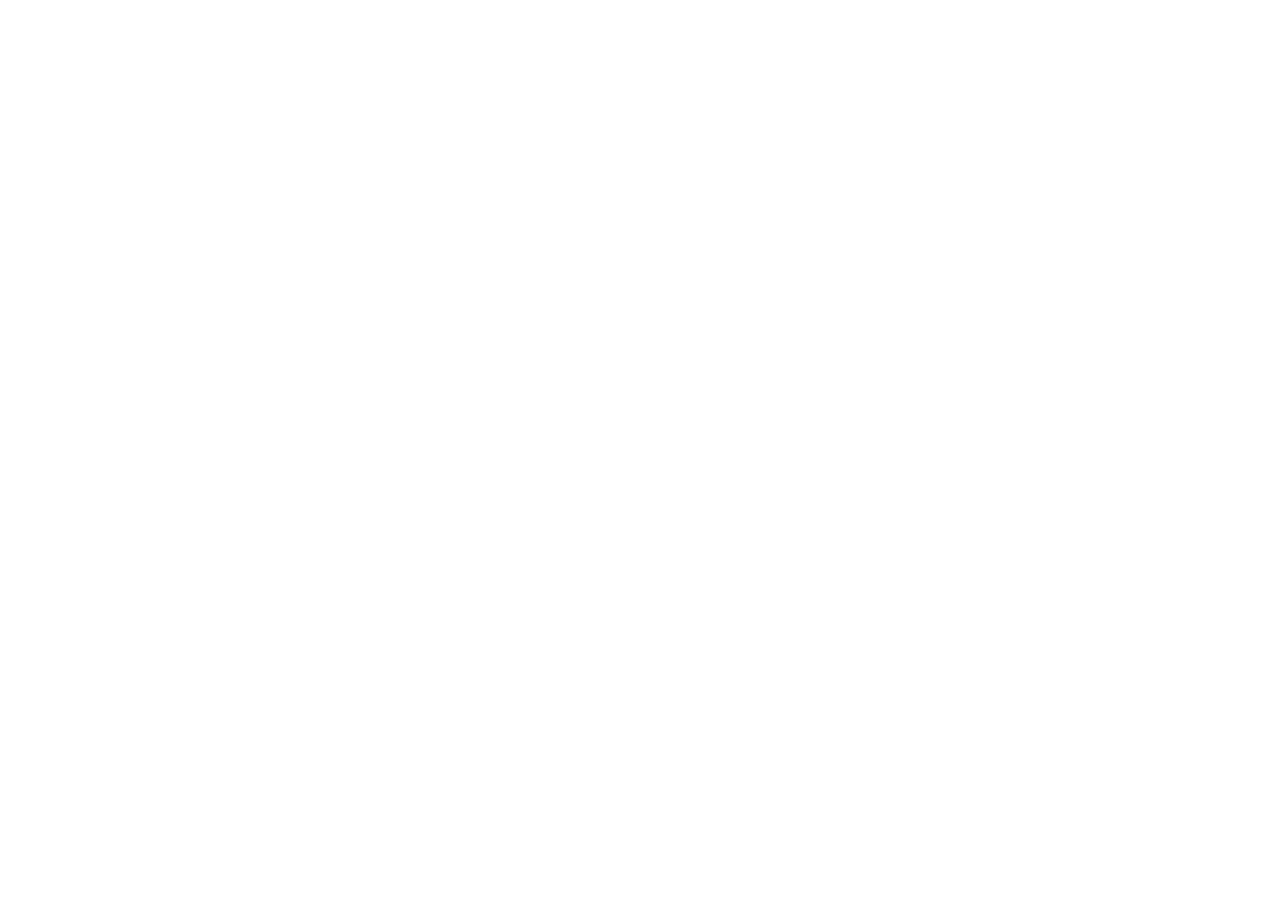
==== servicios.html @ ac3885fc "inicio del sitio web" ====
<!DOCTYPE html>

<html lang="es">

<head>
    <meta charset="UTF-8">
    <meta name="viewport" content="width=device-width, initial-scale=1.0">
    <title>Servicios</title>
    <link rel="stylesheet" href="css/styles.css">
</head>

<body>
    <script src="js/script.js"></script>
</body>

</html>
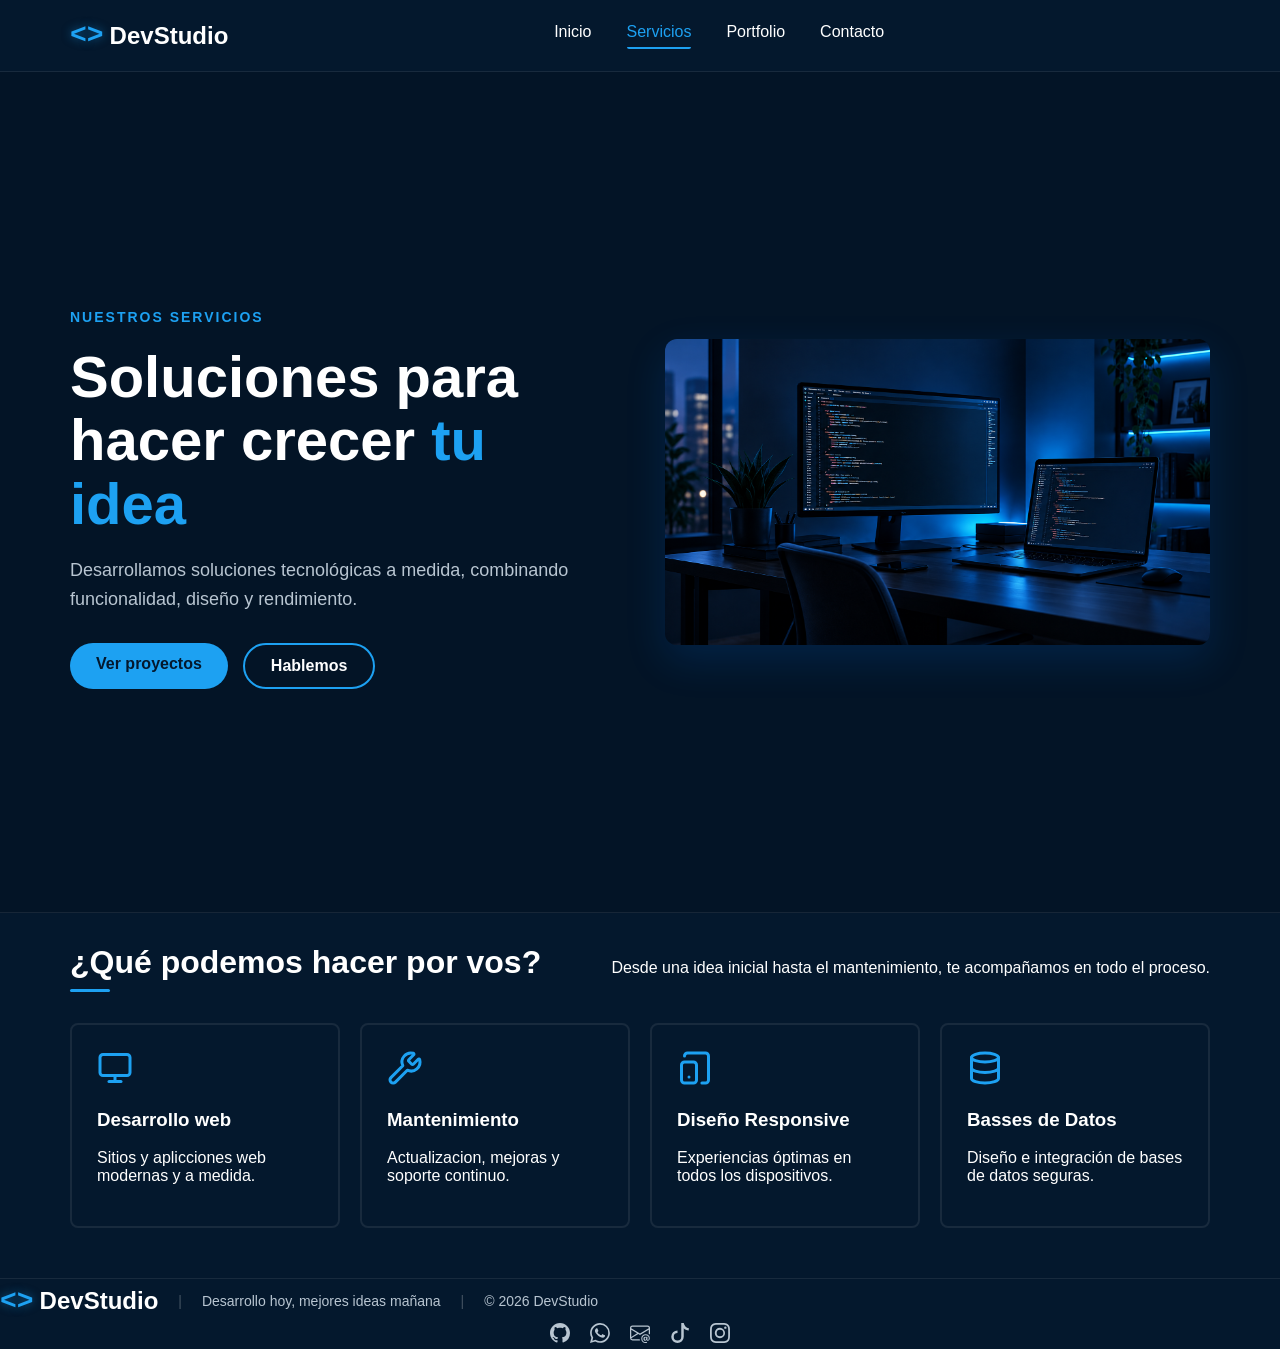
==== commit de032267: "Avances en servicios.html y creación de una rama feature para sass" ====
--- a/servicios.html
+++ b/servicios.html
@@ -10,6 +10,181 @@
 </head>
 
 <body>
+
+    <header class="header">
+        <a href="index.html" class="logo">
+            <span class="logo-symbol">&lt;&gt;</span>
+            <span>DevStudio</span>
+        </a>
+        <nav>
+            <ul class="nav-list">
+                <li>
+                    <a href="index.html">Inicio</a>
+                </li>
+                <li>
+                    <a href="servicios.html" class="active">Servicios</a>
+                </li>
+                <li>
+                    <a href="portfolio.html">Portfolio</a>
+                </li>
+                <li>
+                    <a href="#contacto">Contacto</a>
+                </li>
+            </ul>
+        </nav>
+    </header>
+
+    <main>
+        <section class="hero">
+            <div class="hero-content">
+                <p class="hero-label">
+                    NUESTROS SERVICIOS
+                </p>
+                <h1>
+                    Soluciones para hacer crecer
+                    <span>tu idea</span>
+                </h1>
+                <p class="hero-description">
+                    Desarrollamos soluciones tecnológicas a medida, combinando funcionalidad, diseño y rendimiento.
+                </p>
+                <div class="hero-buttons">
+                    <a href="portfolio.html" class="btn btn-primary">
+                        Ver proyectos
+                    </a>
+                    <a href="#contacto" class="btn btn-outline">
+                        Hablemos
+                    </a>
+                </div>
+            </div>
+            <div class="hero-image">
+                <img src="img/HERO.png" alt="Espacio de trabajo de desarrollo de software">
+            </div>
+        </section>
+
+        <section class="services">
+            <div class="services-header">
+                <div>
+                    <h2>¿Qué podemos hacer por vos?</h2>
+                    <div class="section-line"></div>
+                </div>
+                <p>Desde una idea inicial hasta el mantenimiento, te acompañamos en todo el proceso.</p>
+            </div>
+
+            <div class="services-cards">
+
+                <article class="service-card">
+                    <div class="service-icon">
+                        <svg xmlns="http://www.w3.org/2000/svg" width="24" height="24" viewBox="0 0 24 24" fill="none"
+                            stroke="currentColor" stroke-width="2" stroke-linecap="round" stroke-linejoin="round"
+                            class="lucide lucide-monitor">
+                            <rect width="20" height="14" x="2" y="3" rx="2" />
+                            <line x1="8" x2="16" y1="21" y2="21" />
+                            <line x1="12" x2="12" y1="17" y2="21" />
+                        </svg>
+                    </div>
+                    <h3>Desarrollo web</h3>
+                    <p>Sitios y aplicciones web modernas y a medida.</p>
+                </article>
+
+                <article class="service-card">
+                    <div class="service-icon">
+                        <svg xmlns="http://www.w3.org/2000/svg" width="24" height="24" viewBox="0 0 24 24" fill="none"
+                            stroke="currentColor" stroke-width="2" stroke-linecap="round" stroke-linejoin="round"
+                            class="lucide lucide-wrench">
+                            <path
+                                d="M14.7 6.3a1 1 0 0 0 0 1.4l1.6 1.6a1 1 0 0 0 1.4 0l3.106-3.105c.32-.322.863-.22.983.218a6 6 0 0 1-8.259 7.057l-7.91 7.91a1 1 0 0 1-2.999-3l7.91-7.91a6 6 0 0 1 7.057-8.259c.438.12.54.662.219.984z" />
+                        </svg>
+                    </div>
+                    <h3>Mantenimiento</h3>
+                    <p>Actualizacion, mejoras y soporte continuo.</p>
+                </article>
+
+                <article class="service-card">
+                    <div class="service-icon">
+                        <svg xmlns="http://www.w3.org/2000/svg" width="24" height="24" viewBox="0 0 24 24" fill="none"
+                            stroke="currentColor" stroke-width="2" stroke-linecap="round" stroke-linejoin="round"
+                            class="lucide lucide-tablet-smartphone">
+                            <rect width="10" height="14" x="3" y="8" rx="2" />
+                            <path d="M5 4a2 2 0 0 1 2-2h12a2 2 0 0 1 2 2v16a2 2 0 0 1-2 2h-2.4" />
+                            <path d="M8 18h.01" />
+                        </svg>
+                    </div>
+                    <h3>Diseño Responsive</h3>
+                    <p>Experiencias óptimas en todos los dispositivos.</p>
+                </article>
+
+                <article class="service-card">
+                    <div class="service-icon">
+                        <svg xmlns="http://www.w3.org/2000/svg" width="24" height="24" viewBox="0 0 24 24" fill="none"
+                            stroke="currentColor" stroke-width="2" stroke-linecap="round" stroke-linejoin="round"
+                            class="lucide lucide-database">
+                            <ellipse cx="12" cy="5" rx="9" ry="3" />
+                            <path d="M3 5V19A9 3 0 0 0 21 19V5" />
+                            <path d="M3 12A9 3 0 0 0 21 12" />
+                        </svg>
+                    </div>
+                    <h3>Basses de Datos</h3>
+                    <p>Diseño e integración de bases de datos seguras.</p>
+                </article>
+            </div>
+        </section>
+
+    </main>
+
+    <footer>
+        <div class="footer-left">
+            <a href="index.html" class="logo">
+                <span class="logo-symbol">&lt;&gt;</span>
+                <span>DevStudio</span>
+            </a>
+            <span>|</span>
+            <p>Desarrollo hoy, mejores ideas mañana</p>
+            <span>|</span>
+            <p>© 2026 DevStudio</p>
+        </div>
+
+        <div class="footer-right">
+            <a href="">
+                <svg xmlns="http://www.w3.org/2000/svg" width="16" height="16" fill="currentColor" class="bi bi-github"
+                    viewBox="0 0 16 16">
+                    <path
+                        d="M8 0C3.58 0 0 3.58 0 8c0 3.54 2.29 6.53 5.47 7.59.4.07.55-.17.55-.38 0-.19-.01-.82-.01-1.49-2.01.37-2.53-.49-2.69-.94-.09-.23-.48-.94-.82-1.13-.28-.15-.68-.52-.01-.53.63-.01 1.08.58 1.23.82.72 1.21 1.87.87 2.33.66.07-.52.28-.87.51-1.07-1.78-.2-3.64-.89-3.64-3.95 0-.87.31-1.59.82-2.15-.08-.2-.36-1.02.08-2.12 0 0 .67-.21 2.2.82.64-.18 1.32-.27 2-.27s1.36.09 2 .27c1.53-1.04 2.2-.82 2.2-.82.44 1.1.16 1.92.08 2.12.51.56.82 1.27.82 2.15 0 3.07-1.87 3.75-3.65 3.95.29.25.54.73.54 1.48 0 1.07-.01 1.93-.01 2.2 0 .21.15.46.55.38A8.01 8.01 0 0 0 16 8c0-4.42-3.58-8-8-8" />
+                </svg>
+            </a>
+            <a href="">
+                <svg xmlns="http://www.w3.org/2000/svg" width="16" height="16" fill="currentColor"
+                    class="bi bi-whatsapp" viewBox="0 0 16 16">
+                    <path
+                        d="M13.601 2.326A7.85 7.85 0 0 0 7.994 0C3.627 0 .068 3.558.064 7.926c0 1.399.366 2.76 1.057 3.965L0 16l4.204-1.102a7.9 7.9 0 0 0 3.79.965h.004c4.368 0 7.926-3.558 7.93-7.93A7.9 7.9 0 0 0 13.6 2.326zM7.994 14.521a6.6 6.6 0 0 1-3.356-.92l-.24-.144-2.494.654.666-2.433-.156-.251a6.56 6.56 0 0 1-1.007-3.505c0-3.626 2.957-6.584 6.591-6.584a6.56 6.56 0 0 1 4.66 1.931 6.56 6.56 0 0 1 1.928 4.66c-.004 3.639-2.961 6.592-6.592 6.592m3.615-4.934c-.197-.099-1.17-.578-1.353-.646-.182-.065-.315-.099-.445.099-.133.197-.513.646-.627.775-.114.133-.232.148-.43.05-.197-.1-.836-.308-1.592-.985-.59-.525-.985-1.175-1.103-1.372-.114-.198-.011-.304.088-.403.087-.088.197-.232.296-.346.1-.114.133-.198.198-.33.065-.134.034-.248-.015-.347-.05-.099-.445-1.076-.612-1.47-.16-.389-.323-.335-.445-.34-.114-.007-.247-.007-.38-.007a.73.73 0 0 0-.529.247c-.182.198-.691.677-.691 1.654s.71 1.916.81 2.049c.098.133 1.394 2.132 3.383 2.992.47.205.84.326 1.129.418.475.152.904.129 1.246.08.38-.058 1.171-.48 1.338-.943.164-.464.164-.86.114-.943-.049-.084-.182-.133-.38-.232" />
+                </svg>
+            </a>
+            <a href="">
+                <svg xmlns="http://www.w3.org/2000/svg" width="16" height="16" fill="currentColor"
+                    class="bi bi-envelope-at" viewBox="0 0 16 16">
+                    <path
+                        d="M2 2a2 2 0 0 0-2 2v8.01A2 2 0 0 0 2 14h5.5a.5.5 0 0 0 0-1H2a1 1 0 0 1-.966-.741l5.64-3.471L8 9.583l7-4.2V8.5a.5.5 0 0 0 1 0V4a2 2 0 0 0-2-2zm3.708 6.208L1 11.105V5.383zM1 4.217V4a1 1 0 0 1 1-1h12a1 1 0 0 1 1 1v.217l-7 4.2z" />
+                    <path
+                        d="M14.247 14.269c1.01 0 1.587-.857 1.587-2.025v-.21C15.834 10.43 14.64 9 12.52 9h-.035C10.42 9 9 10.36 9 12.432v.214C9 14.82 10.438 16 12.358 16h.044c.594 0 1.018-.074 1.237-.175v-.73c-.245.11-.673.18-1.18.18h-.044c-1.334 0-2.571-.788-2.571-2.655v-.157c0-1.657 1.058-2.724 2.64-2.724h.04c1.535 0 2.484 1.05 2.484 2.326v.118c0 .975-.324 1.39-.639 1.39-.232 0-.41-.148-.41-.42v-2.19h-.906v.569h-.03c-.084-.298-.368-.63-.954-.63-.778 0-1.259.555-1.259 1.4v.528c0 .892.49 1.434 1.26 1.434.471 0 .896-.227 1.014-.643h.043c.118.42.617.648 1.12.648m-2.453-1.588v-.227c0-.546.227-.791.573-.791.297 0 .572.192.572.708v.367c0 .573-.253.744-.564.744-.354 0-.581-.215-.581-.8Z" />
+                </svg>
+                <!--mail-->
+            </a>
+            <a href="">
+                <svg xmlns="http://www.w3.org/2000/svg" width="16" height="16" fill="currentColor" class="bi bi-tiktok"
+                    viewBox="0 0 16 16">
+                    <path
+                        d="M9 0h1.98c.144.715.54 1.617 1.235 2.512C12.895 3.389 13.797 4 15 4v2c-1.753 0-3.07-.814-4-1.829V11a5 5 0 1 1-5-5v2a3 3 0 1 0 3 3z" />
+                </svg>
+            </a>
+            <a href="">
+                <svg xmlns="http://www.w3.org/2000/svg" width="16" height="16" fill="currentColor"
+                    class="bi bi-instagram" viewBox="0 0 16 16">
+                    <path
+                        d="M8 0C5.829 0 5.556.01 4.703.048 3.85.088 3.269.222 2.76.42a3.9 3.9 0 0 0-1.417.923A3.9 3.9 0 0 0 .42 2.76C.222 3.268.087 3.85.048 4.7.01 5.555 0 5.827 0 8.001c0 2.172.01 2.444.048 3.297.04.852.174 1.433.372 1.942.205.526.478.972.923 1.417.444.445.89.719 1.416.923.51.198 1.09.333 1.942.372C5.555 15.99 5.827 16 8 16s2.444-.01 3.298-.048c.851-.04 1.434-.174 1.943-.372a3.9 3.9 0 0 0 1.416-.923c.445-.445.718-.891.923-1.417.197-.509.332-1.09.372-1.942C15.99 10.445 16 10.173 16 8s-.01-2.445-.048-3.299c-.04-.851-.175-1.433-.372-1.941a3.9 3.9 0 0 0-.923-1.417A3.9 3.9 0 0 0 13.24.42c-.51-.198-1.092-.333-1.943-.372C10.443.01 10.172 0 7.998 0zm-.717 1.442h.718c2.136 0 2.389.007 3.232.046.78.035 1.204.166 1.486.275.373.145.64.319.92.599s.453.546.598.92c.11.281.24.705.275 1.485.039.843.047 1.096.047 3.231s-.008 2.389-.047 3.232c-.035.78-.166 1.203-.275 1.485a2.5 2.5 0 0 1-.599.919c-.28.28-.546.453-.92.598-.28.11-.704.24-1.485.276-.843.038-1.096.047-3.232.047s-2.39-.009-3.233-.047c-.78-.036-1.203-.166-1.485-.276a2.5 2.5 0 0 1-.92-.598 2.5 2.5 0 0 1-.6-.92c-.109-.281-.24-.705-.275-1.485-.038-.843-.046-1.096-.046-3.233s.008-2.388.046-3.231c.036-.78.166-1.204.276-1.486.145-.373.319-.64.599-.92s.546-.453.92-.598c.282-.11.705-.24 1.485-.276.738-.034 1.024-.044 2.515-.045zm4.988 1.328a.96.96 0 1 0 0 1.92.96.96 0 0 0 0-1.92m-4.27 1.122a4.109 4.109 0 1 0 0 8.217 4.109 4.109 0 0 0 0-8.217m0 1.441a2.667 2.667 0 1 1 0 5.334 2.667 2.667 0 0 1 0-5.334" />
+                </svg>
+            </a>
+        </div>
+    </footer>
+
     <script src="js/script.js"></script>
 </body>
 
--- a/css/styles.css
+++ b/css/styles.css
@@ -0,0 +1,1928 @@
+body {
+    margin: 0;
+    font-family: Arial, Helvetica, sans-serif;
+    background-color: #04182d;
+    color: #ffffff;
+}
+
+/*HEADER*/
+
+.header {
+    display: flex;
+    align-items: center;
+    padding: 20px 70px;
+    border-bottom: 1px solid rgba(255, 255, 255, 0.08);
+
+
+}
+
+.header nav {
+    flex: 1;
+    display: flex;
+    justify-content: center;
+}
+
+
+
+.nav-list {
+    display: flex;
+    gap: 35px;
+
+    list-style: none;
+    margin: 0;
+    padding: 0;
+
+}
+
+.nav-list a {
+    display: inline-block;
+    text-decoration: none;
+    color: #ffffff;
+
+    padding-bottom: 6px;
+    border-bottom: 2px solid transparent;
+    transition: 0.3s;
+}
+
+.nav-list a:hover,
+.nav-list a.active {
+    color: #1da1f2;
+    border-bottom-color: #1da1f2;
+    border-radius: 2px;
+}
+
+.logo {
+    display: flex;
+    align-items: center;
+    gap: 6px;
+
+    text-decoration: none;
+    color: #ffffff;
+
+    font-size: 24px;
+    font-weight: bold;
+}
+
+.logo-symbol {
+    color: #1da1f2;
+    text-shadow: 0 0 10px rgba(29, 161, 242, 0.5);
+    font-family: monospace;
+    font-size: 28px;
+    font-weight: bold;
+}
+
+/*HERO*/
+
+.hero {
+    display: flex;
+    align-items: center;
+    justify-content: space-between;
+    min-height: 80vh;
+    padding: 60px 70px;
+    gap: 50px;
+    background-color: #031426;
+    border-bottom: 1px solid rgba(255, 255, 255, 0.08);
+
+}
+
+.hero-content {
+    flex: 1;
+    max-width: 600px;
+}
+
+.hero-image {
+    flex: 1;
+}
+
+.hero-image img {
+    width: 100%;
+    display: block;
+    border-radius: 12px;
+
+    box-shadow: 0 15px 40px rgba(0, 120, 255, 0.149);
+
+}
+
+.hero-label {
+    color: #1da1f2;
+    font-size: 14px;
+    font-weight: bold;
+    letter-spacing: 2px;
+    margin-bottom: 20px;
+}
+
+.hero h1 {
+    margin: 0 0 20px;
+    color: #ffffff;
+    font-size: 58px;
+    line-height: 1.1;
+}
+
+.hero h1 span {
+    color: #1da1f2;
+}
+
+.hero-description {
+    color: #b8c5d1;
+    font-size: 18px;
+    line-height: 1.6;
+    margin-bottom: 30px;
+}
+
+.hero-buttons {
+    display: flex;
+    gap: 15px;
+}
+
+.btn {
+    display: inline-block;
+
+    padding: 12px 26px;
+    border-radius: 999px;
+
+    text-decoration: none;
+    font-weight: bold;
+
+    transition: 0.3s;
+}
+
+.btn-primary {
+    background-color: #1da1f2;
+    color: #04182d;
+}
+
+.btn-primary:hover {
+    transform: translateY(-2px);
+    box-shadow: 0 6px 18px rgba(29, 161, 242, 0.5);
+}
+
+.btn-outline {
+    color: #ffffff;
+    border: 2px solid #1da1f2;
+}
+
+.btn-outline:hover {
+    background-color: #1da1f2;
+    color: #04182d;
+}
+
+/*SERVICIOS*/
+
+.services {
+    padding: 30px 70px 50px;
+    border-bottom: 1px solid rgba(255, 255, 255, 0.08);
+}
+
+.services-header {
+    display: flex;
+    justify-content: space-between;
+    align-items: center;
+    margin-bottom: 30px;
+}
+
+.services-header h2 {
+    margin: 0;
+    color: #ffffff;
+    font-size: 32px;
+}
+
+.section-line {
+    width: 40px;
+    height: 3px;
+    margin-top: 8px;
+    background-color: #1da1f2;
+    border-radius: 999px;
+}
+
+.services-link {
+    color: #1da1f2;
+    text-decoration: none;
+    font-size: 14px;
+    transition: 0.3s;
+    font-weight: bold;
+}
+
+.services-link:hover {
+    opacity: 0.7;
+}
+
+.services-cards {
+    display: flex;
+    gap: 20px;
+}
+
+.service-card {
+    flex: 1;
+    padding: 25px;
+    border: 2px solid rgba(255, 255, 255, 0.08);
+    border-radius: 8px;
+    transition: 0.3s;
+}
+
+.service-card:hover {
+    background-color: rgba(255, 255, 255, 0.02);
+    transform: translateY(-3px);
+}
+
+.service-icon {
+    color: #1da1f2;
+    margin-bottom: 16px;
+}
+
+.service-icon svg {
+    width: 36px;
+    height: 36px;
+    stroke-width: 2;
+}
+
+/*PORTFOLIO*/
+
+.portfolio-section {
+    padding: 30px 70px 50px;
+    background-color: #031426;
+    border-bottom: 1px solid rgba(255, 255, 255, 0.08);
+}
+
+.portfolio-header {
+    display: flex;
+    justify-content: space-between;
+    align-items: center;
+
+    margin-bottom: 30px;
+}
+
+.portfolio-header h2 {
+    margin: 0;
+    color: #ffffff;
+    font-size: 32px;
+}
+
+.portfolio-link {
+    color: #1da1f2;
+    text-decoration: none;
+    font-size: 14px;
+    font-weight: bold;
+    transition: 0.3s;
+}
+
+.portfolio-link:hover {
+    opacity: 0.7;
+}
+
+.portfolio-cards {
+    display: flex;
+    gap: 25px;
+}
+
+.portfolio-card {
+    flex: 1;
+
+    background-color: #04182d;
+    border: 1px solid rgba(255, 255, 255, 0.08);
+    border-radius: 10px;
+    overflow: hidden;
+    transition: 0.3s;
+}
+
+.portfolio-card:hover {
+    transform: translateY(-4px);
+
+    border-color: rgba(29, 161, 242, 0.5);
+}
+
+.portfolio-image {
+    height: 220px;
+}
+
+.portfolio-image img {
+    width: 100%;
+    height: 100%;
+
+    display: block;
+    object-fit: cover;
+}
+
+.portfolio-content {
+    display: flex;
+    justify-content: space-between;
+    align-items: center;
+
+    padding: 20px;
+}
+
+.portfolio-text h3 {
+    margin: 0 0 8px;
+    color: #ffffff;
+    font-size: 20px;
+}
+
+.portfolio-category {
+    color: #b8c5d1;
+    font-size: 14px;
+}
+
+.portfolio-project-link {
+    width: 40px;
+    height: 40px;
+
+    display: flex;
+    justify-content: center;
+    align-items: center;
+
+    color: #1da1f2;
+    border: 1px solid #1da1f2;
+    border-radius: 50%;
+
+    text-decoration: none;
+    transition: 0.3s;
+}
+
+.portfolio-project-link svg {
+    height: 20px;
+    width: 20px;
+}
+
+.portfolio-project-link:hover {
+    background-color: #1da1f2;
+    color: #04182d;
+    transform: translateY(-2px);
+}
+
+/*CONTACTO*/
+
+.section-contact {
+    display: flex;
+
+    align-items: center;
+    padding: 30px 70px 50px;
+    gap: 50px;
+
+}
+
+.contact-content {
+    flex: 1;
+    display: flex;
+    flex-direction: column;
+    justify-content: center;
+    align-items: start;
+
+}
+
+.contact-content .section-line {
+    margin-bottom: 30px;
+}
+
+.contact-content h2 {
+    margin: 0;
+    color: #ffffff;
+    font-size: 32px;
+}
+
+.contact-content h2 span,
+.contact-content p span {
+    display: block;
+}
+
+.contacts-modes {
+    display: flex;
+    flex-direction: column;
+}
+
+.contact-mode {
+
+    display: flex;
+    flex-direction: row;
+    gap: 10px;
+    align-items: center;
+}
+
+.contact-mode svg {
+    color: #1da1f2;
+    width: 20px;
+    height: 20px;
+    stroke-width: 2;
+}
+
+.contact-form {
+    flex: 0 1 600px;
+    background-color: #031426;
+
+
+}
+
+.contact-form form {
+    display: flex;
+    padding: 20px;
+    border: 1px solid rgba(255, 255, 255, 0.08);
+    border-radius: 10px;
+    gap: 15px;
+    flex-direction: column;
+    justify-content: space-between;
+}
+
+.contact-form form input,
+textarea {
+
+    background-color: #04182d;
+    padding: 12px;
+    border: 1px solid rgba(255, 255, 255, 0.08);
+    border-radius: 8px;
+    color: #ffffff;
+    font-family: inherit;
+    font-size: 15px;
+}
+
+#input-message {
+    min-height: 130px;
+    resize: vertical;
+}
+
+
+
+.contact-form form button {
+
+    background-color: #1da1f2;
+    padding: 12px;
+    border: none;
+    border-radius: 8px;
+    color: #04182d;
+    transition: 0.3s;
+    font-size: 15px;
+    font-weight: bold;
+    cursor: pointer;
+}
+
+.contact-form form button:hover {
+    transform: scale(1.01)
+}
+
+body {
+    margin: 0;
+    font-family: Arial, Helvetica, sans-serif;
+    background-color: #04182d;
+    color: #ffffff;
+}
+
+/*HEADER*/
+
+.header {
+    display: flex;
+    align-items: center;
+    padding: 20px 70px;
+
+    border-bottom: 1px solid rgba(255, 255, 255, 0.08);
+
+
+}
+
+.header nav {
+    flex: 1;
+    display: flex;
+    justify-content: center;
+}
+
+
+
+.nav-list {
+    display: flex;
+    gap: 35px;
+
+    list-style: none;
+    margin: 0;
+    padding: 0;
+
+}
+
+.nav-list a {
+    display: inline-block;
+    text-decoration: none;
+    color: #ffffff;
+
+    padding-bottom: 6px;
+    border-bottom: 2px solid transparent;
+    transition: 0.3s;
+}
+
+.nav-list a:hover,
+.nav-list a.active {
+    color: #1da1f2;
+    border-bottom-color: #1da1f2;
+    border-radius: 2px;
+}
+
+.logo {
+    display: flex;
+    align-items: center;
+    gap: 6px;
+
+    text-decoration: none;
+    color: #ffffff;
+
+    font-size: 24px;
+    font-weight: bold;
+}
+
+.logo-symbol {
+    color: #1da1f2;
+    text-shadow: 0 0 10px rgba(29, 161, 242, 0.5);
+    font-family: monospace;
+    font-size: 28px;
+    font-weight: bold;
+}
+
+/*HERO*/
+
+.hero {
+    display: flex;
+    align-items: center;
+    justify-content: space-between;
+    min-height: 80vh;
+    padding: 60px 70px;
+    gap: 50px;
+    background-color: #031426;
+    border-bottom: 1px solid rgba(255, 255, 255, 0.08);
+
+}
+
+.hero-content {
+    flex: 1;
+    max-width: 600px;
+}
+
+.hero-image {
+    flex: 1;
+}
+
+.hero-image img {
+    width: 100%;
+    display: block;
+    border-radius: 12px;
+
+    box-shadow: 0 15px 40px rgba(0, 120, 255, 0.149);
+
+}
+
+.hero-label {
+    color: #1da1f2;
+    font-size: 14px;
+    font-weight: bold;
+    letter-spacing: 2px;
+    margin-bottom: 20px;
+}
+
+.hero h1 {
+    margin: 0 0 20px;
+    color: #ffffff;
+    font-size: 58px;
+    line-height: 1.1;
+}
+
+.hero h1 span {
+    color: #1da1f2;
+}
+
+.hero-description {
+    color: #b8c5d1;
+    font-size: 18px;
+    line-height: 1.6;
+    margin-bottom: 30px;
+}
+
+.hero-buttons {
+    display: flex;
+    gap: 15px;
+}
+
+.btn {
+    display: inline-block;
+
+    padding: 12px 26px;
+    border-radius: 999px;
+
+    text-decoration: none;
+    font-weight: bold;
+
+    transition: 0.3s;
+}
+
+.btn-primary {
+    background-color: #1da1f2;
+    color: #04182d;
+}
+
+.btn-primary:hover {
+    transform: translateY(-2px);
+    box-shadow: 0 6px 18px rgba(29, 161, 242, 0.5);
+}
+
+.btn-outline {
+    color: #ffffff;
+    border: 2px solid #1da1f2;
+}
+
+.btn-outline:hover {
+    background-color: #1da1f2;
+    color: #04182d;
+}
+
+/*SERVICIOS*/
+
+.services {
+    padding: 30px 70px 50px;
+    border-bottom: 1px solid rgba(255, 255, 255, 0.08);
+}
+
+.services-header {
+    display: flex;
+    justify-content: space-between;
+    align-items: center;
+    margin-bottom: 30px;
+}
+
+.services-header h2 {
+    margin: 0;
+    color: #ffffff;
+    font-size: 32px;
+}
+
+.section-line {
+    width: 40px;
+    height: 3px;
+    margin-top: 8px;
+    background-color: #1da1f2;
+    border-radius: 999px;
+}
+
+.services-link {
+    color: #1da1f2;
+    text-decoration: none;
+    font-size: 14px;
+    transition: 0.3s;
+    font-weight: bold;
+}
+
+.services-link:hover {
+    opacity: 0.7;
+}
+
+.services-cards {
+    display: flex;
+    gap: 20px;
+}
+
+.service-card {
+    flex: 1;
+    padding: 25px;
+    border: 2px solid rgba(255, 255, 255, 0.08);
+    border-radius: 8px;
+    transition: 0.3s;
+}
+
+.service-card:hover {
+    background-color: rgba(255, 255, 255, 0.02);
+    transform: translateY(-3px);
+}
+
+.service-icon {
+    color: #1da1f2;
+    margin-bottom: 16px;
+}
+
+.service-icon svg {
+    width: 36px;
+    height: 36px;
+    stroke-width: 2;
+}
+
+/*PORTFOLIO*/
+
+.portfolio-section {
+    padding: 30px 70px 50px;
+    background-color: #031426;
+    border-bottom: 1px solid rgba(255, 255, 255, 0.08);
+}
+
+.portfolio-header {
+    display: flex;
+    justify-content: space-between;
+    align-items: center;
+
+    margin-bottom: 30px;
+}
+
+.portfolio-header h2 {
+    margin: 0;
+    color: #ffffff;
+    font-size: 32px;
+}
+
+.portfolio-link {
+    color: #1da1f2;
+    text-decoration: none;
+    font-size: 14px;
+    font-weight: bold;
+    transition: 0.3s;
+}
+
+.portfolio-link:hover {
+    opacity: 0.7;
+}
+
+.portfolio-cards {
+    display: flex;
+    gap: 25px;
+}
+
+.portfolio-card {
+    flex: 1;
+
+    background-color: #04182d;
+    border: 1px solid rgba(255, 255, 255, 0.08);
+    border-radius: 10px;
+    overflow: hidden;
+    transition: 0.3s;
+}
+
+.portfolio-card:hover {
+    transform: translateY(-4px);
+
+    border-color: rgba(29, 161, 242, 0.5);
+}
+
+.portfolio-image {
+    height: 220px;
+}
+
+.portfolio-image img {
+    width: 100%;
+    height: 100%;
+
+    display: block;
+    object-fit: cover;
+}
+
+.portfolio-content {
+    display: flex;
+    justify-content: space-between;
+    align-items: center;
+
+    padding: 20px;
+}
+
+.portfolio-text h3 {
+    margin: 0 0 8px;
+    color: #ffffff;
+    font-size: 20px;
+}
+
+.portfolio-category {
+    color: #b8c5d1;
+    font-size: 14px;
+}
+
+.portfolio-project-link {
+    width: 40px;
+    height: 40px;
+
+    display: flex;
+    justify-content: center;
+    align-items: center;
+
+    color: #1da1f2;
+    border: 1px solid #1da1f2;
+    border-radius: 50%;
+
+    text-decoration: none;
+    transition: 0.3s;
+}
+
+.portfolio-project-link svg {
+    height: 20px;
+    width: 20px;
+}
+
+.portfolio-project-link:hover {
+    background-color: #1da1f2;
+    color: #04182d;
+    transform: translateY(-2px);
+}
+
+/*CONTACTO*/
+
+.section-contact {
+    display: flex;
+    align-items: center;
+    padding: 30px 70px 50px;
+    gap: 50px;
+    border-bottom: 1px solid rgba(255, 255, 255, 0.08);
+
+}
+
+.contact-content {
+    flex: 1;
+    display: flex;
+    flex-direction: column;
+    justify-content: center;
+    align-items: start;
+
+}
+
+.contact-content .section-line {
+    margin-bottom: 30px;
+}
+
+.contact-content h2 {
+    margin: 0;
+    color: #ffffff;
+    font-size: 32px;
+}
+
+.contact-content h2 span,
+.contact-content p span {
+    display: block;
+}
+
+.contacts-modes {
+    display: flex;
+    flex-direction: column;
+}
+
+.contact-mode {
+
+    display: flex;
+    flex-direction: row;
+    gap: 10px;
+    align-items: center;
+}
+
+.contact-mode svg {
+    color: #1da1f2;
+    width: 20px;
+    height: 20px;
+    stroke-width: 2;
+}
+
+.contact-form {
+    flex: 0 1 600px;
+    background-color: #031426;
+
+
+}
+
+.contact-form form {
+    display: flex;
+    padding: 20px;
+    border: 1px solid rgba(255, 255, 255, 0.08);
+    border-radius: 10px;
+    gap: 15px;
+    flex-direction: column;
+    justify-content: space-between;
+}
+
+.contact-form form input,
+textarea {
+
+    background-color: #04182d;
+    padding: 12px;
+    border: 1px solid rgba(255, 255, 255, 0.08);
+    border-radius: 8px;
+    color: #ffffff;
+    font-family: inherit;
+    font-size: 15px;
+}
+
+#input-message {
+    min-height: 130px;
+    resize: vertical;
+}
+
+
+
+.contact-form form button {
+
+    background-color: #1da1f2;
+    padding: 12px;
+    border: none;
+    border-radius: 8px;
+    color: #04182d;
+    transition: 0.3s;
+    font-size: 15px;
+    font-weight: bold;
+    cursor: pointer;
+}
+
+.contact-form form button:hover {
+    transform: scale(1.01)
+}
+
+/* FOOTER*/
+
+.section-footer {
+    display: flex;
+    align-items: center;
+    gap: 50px;
+    padding: 30px 70px 20px;
+    background-color: #031426
+}
+
+.footer-left {
+    flex: 1;
+    display: flex;
+    gap: 20px;
+    align-items: center;
+}
+
+.footer-rigth {
+    flex: end;
+    display: flex;
+    gap: 20px;
+    align-items: center;
+}
+
+.footer-rigth a svg {
+    list-style: none;
+    color: #ffffff;
+
+    width: 20px;
+    height: 20px;
+    stroke-width: 2;
+
+}
+
+body {
+    margin: 0;
+    font-family: Arial, Helvetica, sans-serif;
+    background-color: #04182d;
+    color: #ffffff;
+}
+
+/*HEADER*/
+
+.header {
+    display: flex;
+    align-items: center;
+    padding: 20px 70px;
+    border-bottom: 1px solid rgba(255, 255, 255, 0.08);
+
+
+}
+
+.header nav {
+    flex: 1;
+    display: flex;
+    justify-content: center;
+}
+
+
+
+.nav-list {
+    display: flex;
+    gap: 35px;
+
+    list-style: none;
+    margin: 0;
+    padding: 0;
+
+}
+
+.nav-list a {
+    display: inline-block;
+    text-decoration: none;
+    color: #ffffff;
+
+    padding-bottom: 6px;
+    border-bottom: 2px solid transparent;
+    transition: 0.3s;
+}
+
+.nav-list a:hover,
+.nav-list a.active {
+    color: #1da1f2;
+    border-bottom-color: #1da1f2;
+    border-radius: 2px;
+}
+
+.logo {
+    display: flex;
+    align-items: center;
+    gap: 6px;
+
+    text-decoration: none;
+    color: #ffffff;
+
+    font-size: 24px;
+    font-weight: bold;
+}
+
+.logo-symbol {
+    color: #1da1f2;
+    text-shadow: 0 0 10px rgba(29, 161, 242, 0.5);
+    font-family: monospace;
+    font-size: 28px;
+    font-weight: bold;
+}
+
+/*HERO*/
+
+.hero {
+    display: flex;
+    align-items: center;
+    justify-content: space-between;
+    min-height: 80vh;
+    padding: 60px 70px;
+    gap: 50px;
+    background-color: #031426;
+    border-bottom: 1px solid rgba(255, 255, 255, 0.08);
+
+}
+
+.hero-content {
+    flex: 1;
+    max-width: 600px;
+}
+
+.hero-image {
+    flex: 1;
+}
+
+.hero-image img {
+    width: 100%;
+    display: block;
+    border-radius: 12px;
+
+    box-shadow: 0 15px 40px rgba(0, 120, 255, 0.149);
+
+}
+
+.hero-label {
+    color: #1da1f2;
+    font-size: 14px;
+    font-weight: bold;
+    letter-spacing: 2px;
+    margin-bottom: 20px;
+}
+
+.hero h1 {
+    margin: 0 0 20px;
+    color: #ffffff;
+    font-size: 58px;
+    line-height: 1.1;
+}
+
+.hero h1 span {
+    color: #1da1f2;
+}
+
+.hero-description {
+    color: #b8c5d1;
+    font-size: 18px;
+    line-height: 1.6;
+    margin-bottom: 30px;
+}
+
+.hero-buttons {
+    display: flex;
+    gap: 15px;
+}
+
+.btn {
+    display: inline-block;
+
+    padding: 12px 26px;
+    border-radius: 999px;
+
+    text-decoration: none;
+    font-weight: bold;
+
+    transition: 0.3s;
+}
+
+.btn-primary {
+    background-color: #1da1f2;
+    color: #04182d;
+}
+
+.btn-primary:hover {
+    transform: translateY(-2px);
+    box-shadow: 0 6px 18px rgba(29, 161, 242, 0.5);
+}
+
+.btn-outline {
+    color: #ffffff;
+    border: 2px solid #1da1f2;
+}
+
+.btn-outline:hover {
+    background-color: #1da1f2;
+    color: #04182d;
+}
+
+/*SERVICIOS*/
+
+.services {
+    padding: 30px 70px 50px;
+    border-bottom: 1px solid rgba(255, 255, 255, 0.08);
+}
+
+.services-header {
+    display: flex;
+    justify-content: space-between;
+    align-items: center;
+    margin-bottom: 30px;
+}
+
+.services-header h2 {
+    margin: 0;
+    color: #ffffff;
+    font-size: 32px;
+}
+
+.section-line {
+    width: 40px;
+    height: 3px;
+    margin-top: 8px;
+    background-color: #1da1f2;
+    border-radius: 999px;
+}
+
+.services-link {
+    color: #1da1f2;
+    text-decoration: none;
+    font-size: 14px;
+    transition: 0.3s;
+    font-weight: bold;
+}
+
+.services-link:hover {
+    opacity: 0.7;
+}
+
+.services-cards {
+    display: flex;
+    gap: 20px;
+}
+
+.service-card {
+    flex: 1;
+    padding: 25px;
+    border: 2px solid rgba(255, 255, 255, 0.08);
+    border-radius: 8px;
+    transition: 0.3s;
+}
+
+.service-card:hover {
+    background-color: rgba(255, 255, 255, 0.02);
+    transform: translateY(-3px);
+}
+
+.service-icon {
+    color: #1da1f2;
+    margin-bottom: 16px;
+}
+
+.service-icon svg {
+    width: 36px;
+    height: 36px;
+    stroke-width: 2;
+}
+
+/*PORTFOLIO*/
+
+.portfolio-section {
+    padding: 30px 70px 50px;
+    background-color: #031426;
+    border-bottom: 1px solid rgba(255, 255, 255, 0.08);
+}
+
+.portfolio-header {
+    display: flex;
+    justify-content: space-between;
+    align-items: center;
+
+    margin-bottom: 30px;
+}
+
+.portfolio-header h2 {
+    margin: 0;
+    color: #ffffff;
+    font-size: 32px;
+}
+
+.portfolio-link {
+    color: #1da1f2;
+    text-decoration: none;
+    font-size: 14px;
+    font-weight: bold;
+    transition: 0.3s;
+}
+
+.portfolio-link:hover {
+    opacity: 0.7;
+}
+
+.portfolio-cards {
+    display: flex;
+    gap: 25px;
+}
+
+.portfolio-card {
+    flex: 1;
+
+    background-color: #04182d;
+    border: 1px solid rgba(255, 255, 255, 0.08);
+    border-radius: 10px;
+    overflow: hidden;
+    transition: 0.3s;
+}
+
+.portfolio-card:hover {
+    transform: translateY(-4px);
+
+    border-color: rgba(29, 161, 242, 0.5);
+}
+
+.portfolio-image {
+    height: 220px;
+}
+
+.portfolio-image img {
+    width: 100%;
+    height: 100%;
+
+    display: block;
+    object-fit: cover;
+}
+
+.portfolio-content {
+    display: flex;
+    justify-content: space-between;
+    align-items: center;
+
+    padding: 20px;
+}
+
+.portfolio-text h3 {
+    margin: 0 0 8px;
+    color: #ffffff;
+    font-size: 20px;
+}
+
+.portfolio-category {
+    color: #b8c5d1;
+    font-size: 14px;
+}
+
+.portfolio-project-link {
+    width: 40px;
+    height: 40px;
+
+    display: flex;
+    justify-content: center;
+    align-items: center;
+
+    color: #1da1f2;
+    border: 1px solid #1da1f2;
+    border-radius: 50%;
+
+    text-decoration: none;
+    transition: 0.3s;
+}
+
+.portfolio-project-link svg {
+    height: 20px;
+    width: 20px;
+}
+
+.portfolio-project-link:hover {
+    background-color: #1da1f2;
+    color: #04182d;
+    transform: translateY(-2px);
+}
+
+/*CONTACTO*/
+
+.section-contact {
+    display: flex;
+
+    align-items: center;
+    padding: 30px 70px 50px;
+    gap: 50px;
+
+}
+
+.contact-content {
+    flex: 1;
+    display: flex;
+    flex-direction: column;
+    justify-content: center;
+    align-items: start;
+
+}
+
+.contact-content .section-line {
+    margin-bottom: 30px;
+}
+
+.contact-content h2 {
+    margin: 0;
+    color: #ffffff;
+    font-size: 32px;
+}
+
+.contact-content h2 span,
+.contact-content p span {
+    display: block;
+}
+
+.contacts-modes {
+    display: flex;
+    flex-direction: column;
+}
+
+.contact-mode {
+
+    display: flex;
+    flex-direction: row;
+    gap: 10px;
+    align-items: center;
+}
+
+.contact-mode svg {
+    color: #1da1f2;
+    width: 20px;
+    height: 20px;
+    stroke-width: 2;
+}
+
+.contact-form {
+    flex: 0 1 600px;
+    background-color: #031426;
+
+
+}
+
+.contact-form form {
+    display: flex;
+    padding: 20px;
+    border: 1px solid rgba(255, 255, 255, 0.08);
+    border-radius: 10px;
+    gap: 15px;
+    flex-direction: column;
+    justify-content: space-between;
+}
+
+.contact-form form input,
+textarea {
+
+    background-color: #04182d;
+    padding: 12px;
+    border: 1px solid rgba(255, 255, 255, 0.08);
+    border-radius: 8px;
+    color: #ffffff;
+    font-family: inherit;
+    font-size: 15px;
+}
+
+#input-message {
+    min-height: 130px;
+    resize: vertical;
+}
+
+
+
+.contact-form form button {
+
+    background-color: #1da1f2;
+    padding: 12px;
+    border: none;
+    border-radius: 8px;
+    color: #04182d;
+    transition: 0.3s;
+    font-size: 15px;
+    font-weight: bold;
+    cursor: pointer;
+}
+
+.contact-form form button:hover {
+    transform: scale(1.01)
+}
+
+body {
+    margin: 0;
+    font-family: Arial, Helvetica, sans-serif;
+    background-color: #04182d;
+    color: #ffffff;
+}
+
+/*HEADER*/
+
+.header {
+    display: flex;
+    align-items: center;
+    padding: 20px 70px;
+
+    border-bottom: 1px solid rgba(255, 255, 255, 0.08);
+
+
+}
+
+.header nav {
+    flex: 1;
+    display: flex;
+    justify-content: center;
+}
+
+
+
+.nav-list {
+    display: flex;
+    gap: 35px;
+
+    list-style: none;
+    margin: 0;
+    padding: 0;
+
+}
+
+.nav-list a {
+    display: inline-block;
+    text-decoration: none;
+    color: #ffffff;
+
+    padding-bottom: 6px;
+    border-bottom: 2px solid transparent;
+    transition: 0.3s;
+}
+
+.nav-list a:hover,
+.nav-list a.active {
+    color: #1da1f2;
+    border-bottom-color: #1da1f2;
+    border-radius: 2px;
+}
+
+.logo {
+    display: flex;
+    align-items: center;
+    gap: 6px;
+
+    text-decoration: none;
+    color: #ffffff;
+
+    font-size: 24px;
+    font-weight: bold;
+}
+
+.logo-symbol {
+    color: #1da1f2;
+    text-shadow: 0 0 10px rgba(29, 161, 242, 0.5);
+    font-family: monospace;
+    font-size: 28px;
+    font-weight: bold;
+}
+
+/*HERO*/
+
+.hero {
+    display: flex;
+    align-items: center;
+    justify-content: space-between;
+    min-height: 80vh;
+    padding: 60px 70px;
+    gap: 50px;
+    background-color: #031426;
+    border-bottom: 1px solid rgba(255, 255, 255, 0.08);
+
+}
+
+.hero-content {
+    flex: 1;
+    max-width: 600px;
+}
+
+.hero-image {
+    flex: 1;
+}
+
+.hero-image img {
+    width: 100%;
+    display: block;
+    border-radius: 12px;
+
+    box-shadow: 0 15px 40px rgba(0, 120, 255, 0.149);
+
+}
+
+.hero-label {
+    color: #1da1f2;
+    font-size: 14px;
+    font-weight: bold;
+    letter-spacing: 2px;
+    margin-bottom: 20px;
+}
+
+.hero h1 {
+    margin: 0 0 20px;
+    color: #ffffff;
+    font-size: 58px;
+    line-height: 1.1;
+}
+
+.hero h1 span {
+    color: #1da1f2;
+}
+
+.hero-description {
+    color: #b8c5d1;
+    font-size: 18px;
+    line-height: 1.6;
+    margin-bottom: 30px;
+}
+
+.hero-buttons {
+    display: flex;
+    gap: 15px;
+}
+
+.btn {
+    display: inline-block;
+
+    padding: 12px 26px;
+    border-radius: 999px;
+
+    text-decoration: none;
+    font-weight: bold;
+
+    transition: 0.3s;
+}
+
+.btn-primary {
+    background-color: #1da1f2;
+    color: #04182d;
+}
+
+.btn-primary:hover {
+    transform: translateY(-2px);
+    box-shadow: 0 6px 18px rgba(29, 161, 242, 0.5);
+}
+
+.btn-outline {
+    color: #ffffff;
+    border: 2px solid #1da1f2;
+}
+
+.btn-outline:hover {
+    background-color: #1da1f2;
+    color: #04182d;
+}
+
+/*SERVICIOS*/
+
+.services {
+    padding: 30px 70px 50px;
+    border-bottom: 1px solid rgba(255, 255, 255, 0.08);
+}
+
+.services-header {
+    display: flex;
+    justify-content: space-between;
+    align-items: center;
+    margin-bottom: 30px;
+}
+
+.services-header h2 {
+    margin: 0;
+    color: #ffffff;
+    font-size: 32px;
+}
+
+.section-line {
+    width: 40px;
+    height: 3px;
+    margin-top: 8px;
+    background-color: #1da1f2;
+    border-radius: 999px;
+}
+
+.services-link {
+    color: #1da1f2;
+    text-decoration: none;
+    font-size: 14px;
+    transition: 0.3s;
+    font-weight: bold;
+}
+
+.services-link:hover {
+    opacity: 0.7;
+}
+
+.services-cards {
+    display: flex;
+    gap: 20px;
+}
+
+.service-card {
+    flex: 1;
+    padding: 25px;
+    border: 2px solid rgba(255, 255, 255, 0.08);
+    border-radius: 8px;
+    transition: 0.3s;
+}
+
+.service-card:hover {
+    background-color: rgba(255, 255, 255, 0.02);
+    transform: translateY(-3px);
+}
+
+.service-icon {
+    color: #1da1f2;
+    margin-bottom: 16px;
+}
+
+.service-icon svg {
+    width: 36px;
+    height: 36px;
+    stroke-width: 2;
+}
+
+/*PORTFOLIO*/
+
+.portfolio-section {
+    padding: 30px 70px 50px;
+    background-color: #031426;
+    border-bottom: 1px solid rgba(255, 255, 255, 0.08);
+}
+
+.portfolio-header {
+    display: flex;
+    justify-content: space-between;
+    align-items: center;
+
+    margin-bottom: 30px;
+}
+
+.portfolio-header h2 {
+    margin: 0;
+    color: #ffffff;
+    font-size: 32px;
+}
+
+.portfolio-link {
+    color: #1da1f2;
+    text-decoration: none;
+    font-size: 14px;
+    font-weight: bold;
+    transition: 0.3s;
+}
+
+.portfolio-link:hover {
+    opacity: 0.7;
+}
+
+.portfolio-cards {
+    display: flex;
+    gap: 25px;
+}
+
+.portfolio-card {
+    flex: 1;
+
+    background-color: #04182d;
+    border: 1px solid rgba(255, 255, 255, 0.08);
+    border-radius: 10px;
+    overflow: hidden;
+    transition: 0.3s;
+}
+
+.portfolio-card:hover {
+    transform: translateY(-4px);
+
+    border-color: rgba(29, 161, 242, 0.5);
+}
+
+.portfolio-image {
+    height: 220px;
+}
+
+.portfolio-image img {
+    width: 100%;
+    height: 100%;
+
+    display: block;
+    object-fit: cover;
+}
+
+.portfolio-content {
+    display: flex;
+    justify-content: space-between;
+    align-items: center;
+
+    padding: 20px;
+}
+
+.portfolio-text h3 {
+    margin: 0 0 8px;
+    color: #ffffff;
+    font-size: 20px;
+}
+
+.portfolio-category {
+    color: #b8c5d1;
+    font-size: 14px;
+}
+
+.portfolio-project-link {
+    width: 40px;
+    height: 40px;
+
+    display: flex;
+    justify-content: center;
+    align-items: center;
+
+    color: #1da1f2;
+    border: 1px solid #1da1f2;
+    border-radius: 50%;
+
+    text-decoration: none;
+    transition: 0.3s;
+}
+
+.portfolio-project-link svg {
+    height: 20px;
+    width: 20px;
+}
+
+.portfolio-project-link:hover {
+    background-color: #1da1f2;
+    color: #04182d;
+    transform: translateY(-2px);
+}
+
+/*CONTACTO*/
+
+.section-contact {
+    display: flex;
+    align-items: center;
+    padding: 30px 70px 50px;
+    gap: 50px;
+    border-bottom: 1px solid rgba(255, 255, 255, 0.08);
+
+}
+
+.contact-content {
+    flex: 1;
+    display: flex;
+    flex-direction: column;
+    justify-content: center;
+    align-items: start;
+
+}
+
+.contact-content .section-line {
+    margin-bottom: 30px;
+}
+
+.contact-content h2 {
+    margin: 0;
+    color: #ffffff;
+    font-size: 32px;
+}
+
+.contact-content h2 span,
+.contact-content p span {
+    display: block;
+}
+
+.contacts-modes {
+    display: flex;
+    flex-direction: column;
+}
+
+.contact-mode {
+
+    display: flex;
+    flex-direction: row;
+    gap: 10px;
+    align-items: center;
+}
+
+.contact-mode svg {
+    color: #1da1f2;
+    width: 20px;
+    height: 20px;
+    stroke-width: 2;
+}
+
+.contact-form {
+    flex: 0 1 600px;
+    background-color: #031426;
+
+
+}
+
+.contact-form form {
+    display: flex;
+    padding: 20px;
+    border: 1px solid rgba(255, 255, 255, 0.08);
+    border-radius: 10px;
+    gap: 15px;
+    flex-direction: column;
+    justify-content: space-between;
+}
+
+.contact-form form input,
+textarea {
+
+    background-color: #04182d;
+    padding: 12px;
+    border: 1px solid rgba(255, 255, 255, 0.08);
+    border-radius: 8px;
+    color: #ffffff;
+    font-family: inherit;
+    font-size: 15px;
+}
+
+#input-message {
+    min-height: 130px;
+    resize: vertical;
+}
+
+
+
+.contact-form form button {
+
+    background-color: #1da1f2;
+    padding: 12px;
+    border: none;
+    border-radius: 8px;
+    color: #04182d;
+    transition: 0.3s;
+    font-size: 15px;
+    font-weight: bold;
+    cursor: pointer;
+}
+
+.contact-form form button:hover {
+    transform: scale(1.01)
+}
+
+/* FOOTER*/
+
+.section-footer {
+    display: flex;
+    align-items: center;
+    gap: 50px;
+    padding: 30px 70px 20px;
+    background-color: #031426
+}
+
+
+
+.footer-left {
+    flex: 1;
+    display: flex;
+    gap: 20px;
+    align-items: center;
+}
+
+.section-footer .logo {
+    font-size: 19px;
+    color: #b8c5d1
+}
+
+.section-footer .logo-symbol {
+    font-size: 22px;
+}
+
+.footer-left p {
+    font-size: 14px;
+    color: #b8c5d1;
+}
+
+.footer-left>span {
+    font-size: 14px;
+    color: rgba(255, 255, 255, 0.25);
+}
+
+.footer-right {
+    display: flex;
+    gap: 20px;
+    align-items: center;
+    justify-content: center;
+}
+
+.footer-right a svg {
+
+    width: 20px;
+    height: 20px;
+
+}
+
+.footer-right a {
+    color: #b8c5d1;
+    transition: 0.3s;
+}
+
+.footer-right a:hover {
+    color: #1da1f2;
+}
